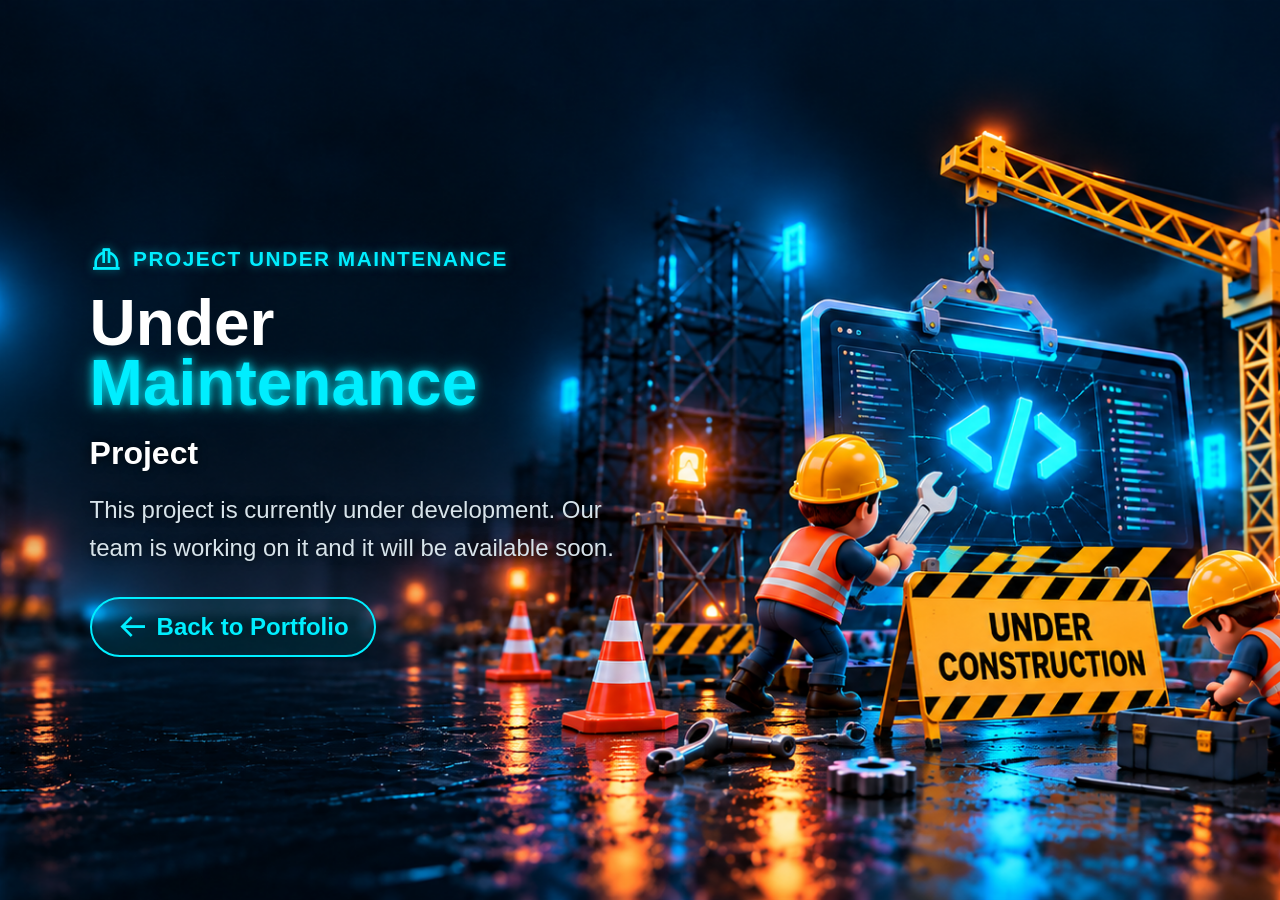
==== maintenance.html @ 801f3099 "Add files via upload" ====
<!DOCTYPE html>
<html lang="en">

<head>
    <meta charset="UTF-8">
    <meta name="viewport" content="width=device-width, initial-scale=1.0">

    <title>Project Under Maintenance</title>

    <!-- Boxicons -->
    <link
        href="https://unpkg.com/boxicons@2.1.4/css/boxicons.min.css"
        rel="stylesheet"
    >

    <style>

        * {
            margin: 0;
            padding: 0;
            box-sizing: border-box;
            font-family: Arial, sans-serif;
        }

        html,
        body {
            width: 100%;
            height: 100%;
        }

        body {
            min-height: 100vh;
            overflow: hidden;

            background:
                url("images/maintenance-bg.png")
                center center /
                cover
                no-repeat;
            
            animation: maintenanceScene 12s ease-in-out infinite alternate;

            background-color: #061018;
            color: #ffffff;
        }


        /* =========================
           MAIN PAGE
        ========================= */

        .maintenance-page {
            width: 100%;
            height: 100vh;

            display: flex;
            align-items: center;

            position: relative;
        }


        /* =========================
           LEFT CONTENT
        ========================= */

        .maintenance-content {
            width: 48%;
            max-width: 650px;
            margin-left: 7%;
            position: relative;
            z-index: 2;
        }


        /* =========================
           LABEL
        ========================= */

        .maintenance-label {
            display: flex;
            align-items: center;
            gap: 10px;

            color: #00eeff;

            font-size: 1.3rem;
            font-weight: 600;

            letter-spacing: 1.5px;

            margin-bottom: 18px;

            text-shadow:
                0 0 10px rgba(0, 238, 255, 0.5);
        }

        .maintenance-label i {
            font-size: 2rem;
        }


        /* =========================
           MAIN HEADING
        ========================= */

        .maintenance-content h1 {
            font-size: clamp(4rem, 5vw, 6rem);

            line-height: 0.95;

            margin-bottom: 20px;

            color: #ffffff;
        }

        .maintenance-content h1 span {
            color: #00eeff;

            text-shadow:
                0 0 10px #00eeff,
                0 0 25px rgba(0, 238, 255, 0.4);
        }


        /* =========================
           PROJECT NAME
        ========================= */

        .maintenance-content h2 {
            font-size: clamp(1.8rem, 2.5vw, 2.8rem);
            line-height: 1.2;
            margin-bottom: 18px;
            color: #ffffff;
            text-shadow: 0 0 10px rgba(0, 0, 0, 0.75);
        }


        /* =========================
           DESCRIPTION
        ========================= */

        .maintenance-content p {
            max-width: 550px;
            font-size: 1.5rem;
            line-height: 1.6;
            color: #d7e3ea;
            margin-bottom: 30px;
            text-shadow: 0 0 8px rgba(0, 0, 0, 0.7);
        }


        /* =========================
           BACK BUTTON
        ========================= */

        .back-btn {
            display: inline-flex;

            align-items: center;
            justify-content: center;

            gap: 8px;

            padding: 12px 25px;

            border: 2px solid #00eeff;
            border-radius: 30px;

            background: rgba(0, 238, 255, 0.08);

            color: #00eeff;

            text-decoration: none;

            font-size: 1.5rem;
            font-weight: 600;

            transition: 0.3s ease;
        }

        .back-btn i {
            font-size: 2rem;
        }

        .back-btn:hover {
            background: #00eeff;

            color: #061018;

            box-shadow:
                0 0 20px #00eeff,
                0 0 40px rgba(0, 238, 255, 0.3);

            transform: translateY(-3px);
        }


        /* =========================
           TABLET
        ========================= */

        @media (max-width: 1000px) {

            .maintenance-content {
                width: 52%;

                margin-left: 4%;

                padding: 30px;
            }

            .maintenance-content h1 {
                font-size: clamp(3.2rem, 6vw, 5rem);
            }

            .maintenance-content h2 {
                font-size: 2rem;
            }

            .maintenance-content p {
                font-size: 1.25rem;
            }

            .maintenance-label {
                font-size: 1.05rem;
            }

        }


        /* =========================
           MOBILE
        ========================= */

        @media (max-width: 700px) {

            body {
                overflow: hidden;

                background-position: 62% center;
            }

            .maintenance-page {
                justify-content: center;
                align-items: center;

                padding: 20px;
            }

            .maintenance-content {
                width: 92%;
                max-width: 500px;

                margin: 0;

                padding: 25px 22px;

                text-align: center;

                border-left: none;
                border-top: 2px solid #00eeff;

                border-radius: 0 0 22px 22px;

                background: rgba(5, 12, 22, 0.72);

                backdrop-filter: blur(7px);
                -webkit-backdrop-filter: blur(7px);
            }

            .maintenance-label {
                justify-content: center;

                font-size: 0.9rem;

                letter-spacing: 1px;
            }

            .maintenance-label i {
                font-size: 1.6rem;
            }

            .maintenance-content h1 {
                font-size: clamp(2.8rem, 11vw, 4rem);

                line-height: 0.95;
            }

            .maintenance-content h2 {
                font-size: clamp(1.5rem, 6vw, 2.1rem);
            }

            .maintenance-content p {
                font-size: 1.05rem;

                line-height: 1.5;
            }

            .back-btn {
                font-size: 1.2rem;

                padding: 10px 20px;
            }

        }


        /* =========================
           SMALL PHONES
        ========================= */

        @media (max-width: 400px) {

            .maintenance-page {
                padding: 12px;
            }

            .maintenance-content {
                padding: 20px 15px;
            }

            .maintenance-content h1 {
                font-size: 2.6rem;
            }

            .maintenance-content h2 {
                font-size: 1.35rem;
            }

            .maintenance-content p {
                font-size: 0.95rem;

                margin-bottom: 18px;
            }

            .maintenance-label {
                font-size: 0.75rem;
            }

            .back-btn {
                font-size: 1.05rem;

                padding: 9px 17px;
            }

        }

        @keyframes maintenanceScene {
            0% {
                background-position: 49% 50%;
            }
            100% {
                background-position: 51% 50%;
            }
        }

    </style>

</head>


<body>

    <main class="maintenance-page">


        <!-- =========================
             LEFT CONTENT
        ========================= -->

        <section class="maintenance-content">

            <div class="maintenance-label">

                <i class='bx bx-hard-hat'></i>

                PROJECT UNDER MAINTENANCE

            </div>


            <h1>
                Under<br>
                <span>Maintenance</span>
            </h1>


            <h2 id="project-name">
                Project
            </h2>


            <p>
                This project is currently under development.
                Our team is working on it and it will be available soon.
            </p>


            <a href="index.html" class="back-btn">

                <i class='bx bx-arrow-back'></i>

                Back to Portfolio

            </a>

        </section>


    </main>


    <!-- =========================
         DYNAMIC PROJECT NAME
    ========================= -->

    <script>

        const params =
            new URLSearchParams(window.location.search);

        const projectName =
            params.get("project");

        if (projectName) {

            document.getElementById("project-name")
                .textContent = projectName;

        }

    </script>


</body>

</html>
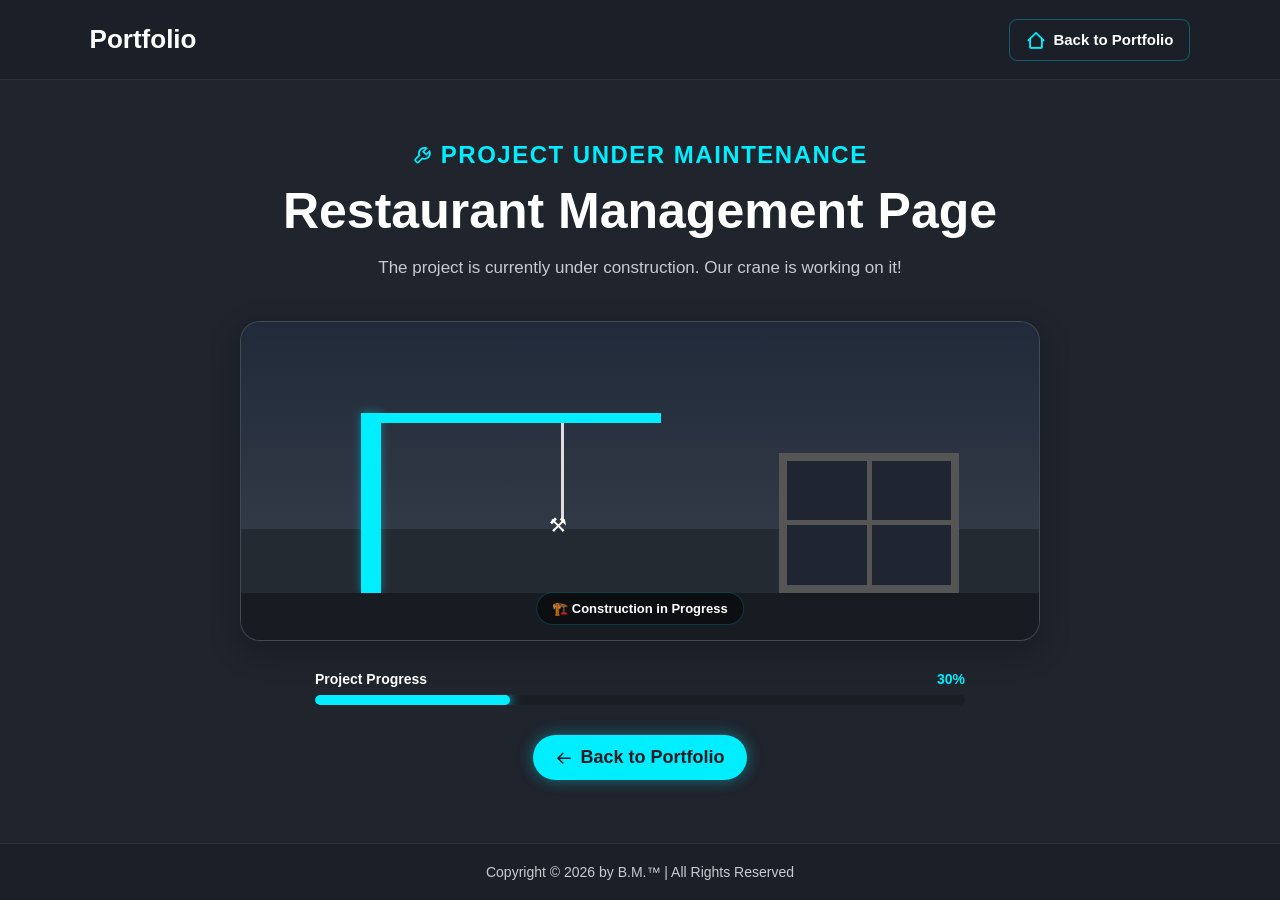
==== commit 5db2546f: "Add files via upload" ====
--- a/maintenance.html
+++ b/maintenance.html
@@ -7,432 +7,79 @@
 
     <title>Project Under Maintenance</title>
 
-    <!-- Boxicons -->
-    <link
-        href="https://unpkg.com/boxicons@2.1.4/css/boxicons.min.css"
-        rel="stylesheet"
-    >
+    <link href="https://unpkg.com/boxicons@2.1.4/css/boxicons.min.css" rel="stylesheet">
 
-    <style>
+    <link rel="stylesheet" href="maintenance.css">
+</head>
 
-        * {
-            margin: 0;
-            padding: 0;
-            box-sizing: border-box;
-            font-family: Arial, sans-serif;
-        }
-
-        html,
-        body {
-            width: 100%;
-            height: 100%;
-        }
-
-        body {
-            min-height: 100vh;
-            overflow: hidden;
-
-            background:
-                url("images/maintenance-bg.png")
-                center center /
-                cover
-                no-repeat;
-            
-            animation: maintenanceScene 12s ease-in-out infinite alternate;
-
-            background-color: #061018;
-            color: #ffffff;
-        }
-
-
-        /* =========================
-           MAIN PAGE
-        ========================= */
-
-        .maintenance-page {
-            width: 100%;
-            height: 100vh;
-
-            display: flex;
-            align-items: center;
-
-            position: relative;
-        }
-
-
-        /* =========================
-           LEFT CONTENT
-        ========================= */
-
-        .maintenance-content {
-            width: 48%;
-            max-width: 650px;
-            margin-left: 7%;
-            position: relative;
-            z-index: 2;
-        }
-
-
-        /* =========================
-           LABEL
-        ========================= */
-
-        .maintenance-label {
-            display: flex;
-            align-items: center;
-            gap: 10px;
-
-            color: #00eeff;
-
-            font-size: 1.3rem;
-            font-weight: 600;
-
-            letter-spacing: 1.5px;
-
-            margin-bottom: 18px;
-
-            text-shadow:
-                0 0 10px rgba(0, 238, 255, 0.5);
-        }
-
-        .maintenance-label i {
-            font-size: 2rem;
-        }
-
-
-        /* =========================
-           MAIN HEADING
-        ========================= */
-
-        .maintenance-content h1 {
-            font-size: clamp(4rem, 5vw, 6rem);
-
-            line-height: 0.95;
-
-            margin-bottom: 20px;
-
-            color: #ffffff;
-        }
-
-        .maintenance-content h1 span {
-            color: #00eeff;
-
-            text-shadow:
-                0 0 10px #00eeff,
-                0 0 25px rgba(0, 238, 255, 0.4);
-        }
-
-
-        /* =========================
-           PROJECT NAME
-        ========================= */
-
-        .maintenance-content h2 {
-            font-size: clamp(1.8rem, 2.5vw, 2.8rem);
-            line-height: 1.2;
-            margin-bottom: 18px;
-            color: #ffffff;
-            text-shadow: 0 0 10px rgba(0, 0, 0, 0.75);
-        }
-
-
-        /* =========================
-           DESCRIPTION
-        ========================= */
-
-        .maintenance-content p {
-            max-width: 550px;
-            font-size: 1.5rem;
-            line-height: 1.6;
-            color: #d7e3ea;
-            margin-bottom: 30px;
-            text-shadow: 0 0 8px rgba(0, 0, 0, 0.7);
-        }
-
-
-        /* =========================
-           BACK BUTTON
-        ========================= */
-
-        .back-btn {
-            display: inline-flex;
-
-            align-items: center;
-            justify-content: center;
-
-            gap: 8px;
-
-            padding: 12px 25px;
-
-            border: 2px solid #00eeff;
-            border-radius: 30px;
-
-            background: rgba(0, 238, 255, 0.08);
-
-            color: #00eeff;
-
-            text-decoration: none;
-
-            font-size: 1.5rem;
-            font-weight: 600;
-
-            transition: 0.3s ease;
-        }
-
-        .back-btn i {
-            font-size: 2rem;
-        }
-
-        .back-btn:hover {
-            background: #00eeff;
-
-            color: #061018;
-
-            box-shadow:
-                0 0 20px #00eeff,
-                0 0 40px rgba(0, 238, 255, 0.3);
-
-            transform: translateY(-3px);
-        }
-
-
-        /* =========================
-           TABLET
-        ========================= */
-
-        @media (max-width: 1000px) {
-
-            .maintenance-content {
-                width: 52%;
-
-                margin-left: 4%;
-
-                padding: 30px;
-            }
-
-            .maintenance-content h1 {
-                font-size: clamp(3.2rem, 6vw, 5rem);
-            }
-
-            .maintenance-content h2 {
-                font-size: 2rem;
-            }
-
-            .maintenance-content p {
-                font-size: 1.25rem;
-            }
-
-            .maintenance-label {
-                font-size: 1.05rem;
-            }
-
-        }
-
-
-        /* =========================
-           MOBILE
-        ========================= */
-
-        @media (max-width: 700px) {
-
-            body {
-                overflow: hidden;
-
-                background-position: 62% center;
-            }
-
-            .maintenance-page {
-                justify-content: center;
-                align-items: center;
-
-                padding: 20px;
-            }
-
-            .maintenance-content {
-                width: 92%;
-                max-width: 500px;
-
-                margin: 0;
-
-                padding: 25px 22px;
-
-                text-align: center;
-
-                border-left: none;
-                border-top: 2px solid #00eeff;
-
-                border-radius: 0 0 22px 22px;
-
-                background: rgba(5, 12, 22, 0.72);
-
-                backdrop-filter: blur(7px);
-                -webkit-backdrop-filter: blur(7px);
-            }
-
-            .maintenance-label {
-                justify-content: center;
-
-                font-size: 0.9rem;
-
-                letter-spacing: 1px;
-            }
-
-            .maintenance-label i {
-                font-size: 1.6rem;
-            }
-
-            .maintenance-content h1 {
-                font-size: clamp(2.8rem, 11vw, 4rem);
-
-                line-height: 0.95;
-            }
-
-            .maintenance-content h2 {
-                font-size: clamp(1.5rem, 6vw, 2.1rem);
-            }
-
-            .maintenance-content p {
-                font-size: 1.05rem;
-
-                line-height: 1.5;
-            }
-
-            .back-btn {
-                font-size: 1.2rem;
-
-                padding: 10px 20px;
-            }
-
-        }
-
-
-        /* =========================
-           SMALL PHONES
-        ========================= */
-
-        @media (max-width: 400px) {
-
-            .maintenance-page {
-                padding: 12px;
-            }
-
-            .maintenance-content {
-                padding: 20px 15px;
-            }
-
-            .maintenance-content h1 {
-                font-size: 2.6rem;
-            }
-
-            .maintenance-content h2 {
-                font-size: 1.35rem;
-            }
-
-            .maintenance-content p {
-                font-size: 0.95rem;
-
-                margin-bottom: 18px;
-            }
-
-            .maintenance-label {
-                font-size: 0.75rem;
-            }
-
-            .back-btn {
-                font-size: 1.05rem;
-
-                padding: 9px 17px;
-            }
-
-        }
-
-        @keyframes maintenanceScene {
-            0% {
-                background-position: 49% 50%;
-            }
-            100% {
-                background-position: 51% 50%;
-            }
-        }
-
-    </style>
-
-</head>
 
 
 <body>
 
     <main class="maintenance-page">
+        <header class="maintenance-header">
+            <a href="#" class="logo">Portfolio</a>
+
+            <a href="index.html" class="back-home">
+                <i class='bx bx-home-alt-2'></i>
+                Back to Portfolio
+            </a>
+        </header>
 
 
-        <!-- =========================
-             LEFT CONTENT
-        ========================= -->
+        <section class="maintenance-container">
+            <div class="project-info">
+                <p class="maintenance-label">
+                    <i class='bx bx-wrench'></i>
+                    PROJECT UNDER MAINTENANCE
+                </p>
 
-        <section class="maintenance-content">
+                <h1 id="project-name">
+                    Loading Project...
+                </h1>
 
-            <div class="maintenance-label">
-
-                <i class='bx bx-hard-hat'></i>
-
-                PROJECT UNDER MAINTENANCE
+                <p class="maintenance-message" id="maintenance-message">
+                    Please wait while the project is being updated.
+                </p>
 
             </div>
 
 
-            <h1>
-                Under<br>
-                <span>Maintenance</span>
-            </h1>
+            <!-- Animation Area -->
+            <div class="animation-container" id="animation-container">
+            </div>
 
 
-            <h2 id="project-name">
-                Project
-            </h2>
+            <!-- Progress Section -->
+            <div class="progress-section" id="progress-section">
+                <div class="progress-header">
+                    <span>Project Progress</span>
+                    <span id="progress-value">0%</span>
+                </div>
 
+                <div class="progress-bar">
+                    <div class="progress-fill" id="progress-fill"></div>
+                </div>
+            </div>
 
-            <p>
-                This project is currently under development.
-                Our team is working on it and it will be available soon.
-            </p>
-
-
-            <a href="index.html" class="back-btn">
-
-                <i class='bx bx-arrow-back'></i>
-
-                Back to Portfolio
-
-            </a>
+            <!-- Back Button -->
+            <div class="maintenance-actions">
+                <a href="index.html" class="home-btn">
+                    <i class='bx bx-arrow-back'></i>
+                    Back to Portfolio
+                </a>
+            </div>
 
         </section>
 
 
+        <!-- Footer -->
+        <footer class="maintenance-footer">
+            <p>Copyright &copy; 2026 by B.M.&trade; | All Rights Reserved</p>
+        </footer>
     </main>
 
-
-    <!-- =========================
-         DYNAMIC PROJECT NAME
-    ========================= -->
-
-    <script>
-
-        const params =
-            new URLSearchParams(window.location.search);
-
-        const projectName =
-            params.get("project");
-
-        if (projectName) {
-
-            document.getElementById("project-name")
-                .textContent = projectName;
-
-        }
-
-    </script>
-
+    <script src="maintenance.js"></script>
 
 </body>
-
 </html>
--- a/maintenance.css
+++ b/maintenance.css
@@ -0,0 +1,395 @@
+/* =========================================================
+   MAINTENANCE PAGE
+========================================================= */
+
+:root {
+    --bg-color: #1f242d;
+    --second-bg-color: #323946;
+    --text-color: #fff;
+    --main-color: #0ef;
+    --dark-color: #171b22;
+    --border-color: rgba(255, 255, 255, 0.08);
+}
+
+
+/* =========================================================
+   RESET
+========================================================= */
+
+* {
+    margin: 0;
+    padding: 0;
+    box-sizing: border-box;
+    text-decoration: none;
+    border: none;
+    outline: none;
+    scroll-behavior: smooth;
+}
+
+html {
+    font-size: 62.5%;
+}
+
+body {
+    font-family: Arial, Helvetica, sans-serif;
+    background: var(--bg-color);
+    color: var(--text-color);
+    min-height: 100vh;
+}
+
+
+/* =========================================================
+   MAIN PAGE
+========================================================= */
+
+.maintenance-page {
+    min-height: 100vh;
+    display: flex;
+    flex-direction: column;
+}
+
+
+/* =========================================================
+   HEADER
+========================================================= */
+
+.maintenance-header {
+    width: 100%;
+    min-height: 8rem;
+    padding: 0 7%;
+    background: #1b2028;
+    display: flex;
+    align-items: center;
+    justify-content: space-between;
+    border-bottom: 1px solid var(--border-color);
+}
+
+.logo {
+    color: var(--text-color);
+    font-size: 2.6rem;
+    font-weight: 700;
+    cursor: default;
+}
+
+.logo span {
+    color: var(--main-color);
+}
+
+.back-home {
+    display: flex;
+    align-items: center;
+    gap: 0.7rem;
+    color: var(--text-color);
+    font-size: 1.5rem;
+    font-weight: 600;
+    padding: 1rem 1.6rem;
+    border: 1px solid rgba(0, 238, 255, 0.3);
+    border-radius: 0.8rem;
+    transition: 0.3s ease;
+}
+
+.back-home i {
+    font-size: 2rem;
+    color: var(--main-color);
+}
+
+.back-home:hover {
+    background: var(--main-color);
+    color: var(--dark-color);
+    box-shadow: 0 0 1.5rem var(--main-color);
+}
+
+.back-home:hover i {
+    color: var(--dark-color);
+}
+
+
+
+/* =========================================================
+   MAIN CONTAINER
+========================================================= */
+
+.maintenance-container {
+    width: min(110rem, 90%);
+    margin: auto;
+    display: flex;
+    flex-direction: column;
+    align-items: center;
+    text-align: center;
+    padding: 6rem 0;
+}
+
+
+/* =========================================================
+   PROJECT INFORMATION
+========================================================= */
+
+.project-info {
+    max-width: 80rem;
+}
+
+.maintenance-label {
+    display: inline-flex;
+    align-items: center;
+    gap: 0.7rem;
+    color: var(--main-color);
+    font-size: 2.4rem;
+    font-weight: 700;
+    letter-spacing: 0.15rem;
+
+    margin-bottom: 1.5rem;
+}
+
+.maintenance-label i {
+    font-size: 2rem;
+}
+
+#project-name {
+    font-size: clamp(2.5rem, 6vw, 5rem);
+    line-height: 1.1;
+    margin-bottom: 1.5rem;
+}
+
+.maintenance-message {
+    font-size: 1.7rem;
+    line-height: 1.6;
+    color: #c8cbd1;
+    max-width: 65rem;
+    margin: auto;
+}
+
+
+/* =========================================================
+   ANIMATION CONTAINER
+========================================================= */
+
+.animation-container {
+    width: min(80rem, 100%);
+    height: 32rem;
+    margin: 4rem auto 3rem;
+    background: var(--second-bg-color);
+    border: 1px solid var(--border-color);
+    border-radius: 2rem;
+    position: relative;
+    overflow: hidden;
+    display: flex;
+    align-items: center;
+    justify-content: center;
+    box-shadow: 0 1rem 3rem rgba(0, 0, 0, 0.25);
+}
+
+
+/* =========================================================
+   PROGRESS
+========================================================= */
+
+.progress-section {
+    width: min(65rem, 90%);
+    margin-bottom: 3rem;
+}
+
+.progress-header {
+    display: flex;
+    justify-content: space-between;
+    align-items: center;
+    margin-bottom: 0.8rem;
+    font-size: 1.4rem;
+    font-weight: 600;
+}
+
+#progress-value {
+    color: var(--main-color);
+}
+
+.progress-bar {
+    width: 100%;
+    height: 1rem;
+    background: #191e25;
+    border-radius: 2rem;
+    overflow: hidden;
+}
+
+.progress-fill {
+    height: 100%;
+    width: 0%;
+    background: var(--main-color);
+    border-radius: inherit;
+    box-shadow: 0 0 1.2rem var(--main-color);
+    transition: width 1s ease;
+}
+
+
+/* =========================================================
+   BUTTONS
+========================================================= */
+
+.maintenance-actions {
+    display: flex;
+    justify-content: center;
+    align-items: center;
+    gap: 1.5rem;
+    flex-wrap: wrap;
+}
+
+.home-btn {
+    display: inline-flex;
+    align-items: center;
+    justify-content: center;
+    gap: 0.7rem;
+    padding: 1.2rem 2.2rem;
+    border-radius: 3rem;
+    font-size: 1.5rem;
+    font-weight: 700;
+    transition: 0.3s ease;
+}
+
+.home-btn {
+    background: var(--main-color);
+    color: var(--dark-color);
+    box-shadow: 0 0 1.5rem rgba(0, 238, 255, 0.4);
+}
+
+.home-btn:hover {
+    transform: translateY(-0.3rem);
+    box-shadow: 0 0 2rem var(--main-color);
+}
+
+.home-btn {
+    font-size: 1.8rem;
+}
+
+
+/* =========================================================
+   FOOTER
+========================================================= */
+
+.maintenance-footer {
+    margin-top: auto;
+    width: 100%;
+    padding: 2rem;
+    text-align: center;
+    background: #1b2028;
+    border-top: 1px solid var(--border-color);
+}
+
+.maintenance-footer p {
+    font-size: 1.4rem;
+    color: #c8cbd1;
+}
+
+
+/* =========================================================
+   ANIMATION AREA - GENERAL
+========================================================= */
+
+.animation-object {
+    position: absolute;
+}
+
+
+/* =========================================================
+   RESPONSIVE
+========================================================= */
+
+@media (max-width: 768px) {
+    .maintenance-header {
+        padding: 0 4%;
+        min-height: 7rem;
+    }
+
+    .logo {
+        font-size: 2.2rem;
+    }
+
+    .back-home {
+        font-size: 1.3rem;
+        padding: 0.8rem 1.2rem;
+    }
+
+    .maintenance-container {
+        width: 92%;
+        padding: 4rem 0;
+    }
+
+    .maintenance-message {
+        font-size: 1.5rem;
+    }
+
+    .animation-container {
+        height: 27rem;
+        margin-top: 3rem;
+    }
+
+    .progress-section {
+        width: 95%;
+    }
+}
+
+
+@media (max-width: 450px) {
+    .maintenance-header {
+        padding: 0 2rem;
+    }
+
+    .back-home {
+        padding: 0.7rem 1rem;
+    }
+
+    .back-home i {
+        font-size: 1.8rem;
+    }
+
+    .back-home {
+        font-size: 0;
+    }
+
+    .back-home i {
+        font-size: 2.2rem;
+    }
+
+    .maintenance-container {
+        width: 94%;
+        padding: 3rem 0;
+    }
+
+    .maintenance-label {
+        font-size: 1.1rem;
+    }
+
+    #project-name {
+        font-size: 3.2rem;
+    }
+
+    .maintenance-message {
+        font-size: 1.4rem;
+        padding: 0 1rem;
+    }
+
+    .animation-container {
+        height: 24rem;
+        border-radius: 1.5rem;
+        margin-top: 2.5rem;
+    }
+
+    .progress-section {
+        width: 100%;
+    }
+
+    .progress-header {
+        font-size: 1.3rem;
+    }
+
+    .maintenance-actions {
+        width: 100%;
+        flex-direction: column;
+    }
+
+    .home-btn,
+    .contact-btn {
+        width: min(25rem, 90%);
+    }
+
+    .maintenance-footer p {
+        font-size: 1.2rem;
+    }
+}
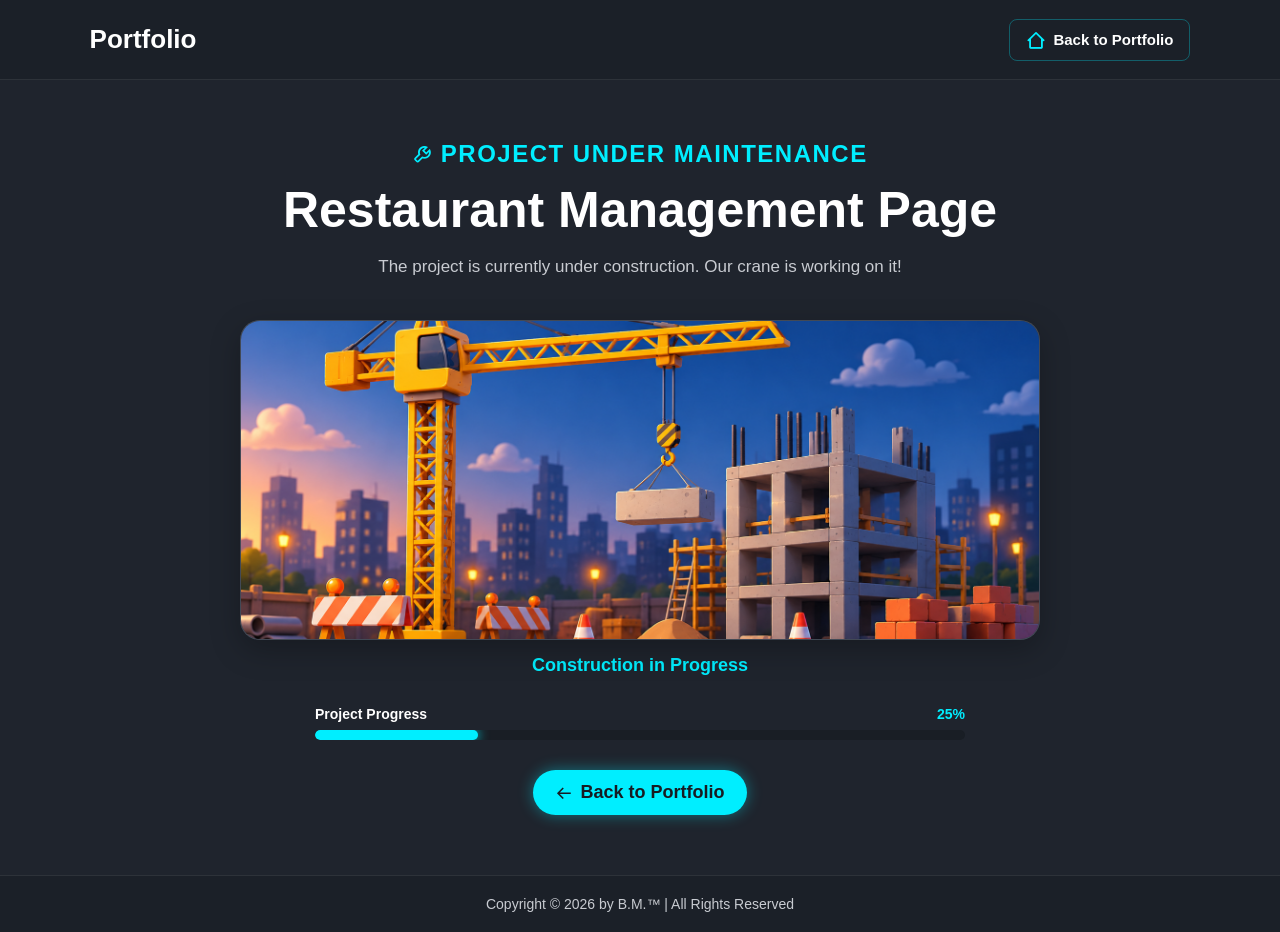
==== commit bf27b351: "maintenance logo updation" ====
--- a/maintenance.html
+++ b/maintenance.html
@@ -9,7 +9,9 @@
 
     <link href="https://unpkg.com/boxicons@2.1.4/css/boxicons.min.css" rel="stylesheet">
 
-    <link rel="stylesheet" href="maintenance.css">
+    <link rel="stylesheet" href="maintenance.css">
+
+    <link rel="icon" type="image/png" href="images/logo.png">
 </head>
 
 
--- a/maintenance.css
+++ b/maintenance.css
@@ -304,6 +304,18 @@
     .back-home {
         font-size: 1.3rem;
         padding: 0.8rem 1.2rem;
+        line-height: 1;
+        display: flex;
+        align-items: center;
+        justify-content: center;
+    }
+
+    .back-home i {
+        display: flex;
+        align-items: center;
+        justify-content: center;
+        margin: 0;
+        line-height: 1;
     }
 
     .maintenance-container {
@@ -318,6 +330,7 @@
     .animation-container {
         height: 27rem;
         margin-top: 3rem;
+        overflow: hidden;
     }
 
     .progress-section {
@@ -332,19 +345,29 @@
     }
 
     .back-home {
-        padding: 0.7rem 1rem;
+        width: 5rem;
+        position: relative;
+        height: 5rem;
+        padding: 0;
+        font-size: 0;
+        display: block;
+        margin: 0;
     }
 
     .back-home i {
-        font-size: 1.8rem;
-    }
-
-    .back-home {
-        font-size: 0;
-    }
-
-    .back-home i {
+        position: absolute;
+        left: 50%;
+        top: 50%;
+        transform: translate(-50%, -50%);
+
+        width: auto;
+        height: auto;
+        margin: 0;
+        padding: 0;
+
+        display: block;
         font-size: 2.2rem;
+        line-height: 1;
     }
 
     .maintenance-container {
@@ -366,9 +389,10 @@
     }
 
     .animation-container {
-        height: 24rem;
+        height: 20rem;
         border-radius: 1.5rem;
         margin-top: 2.5rem;
+        overflow: hidden;
     }
 
     .progress-section {
@@ -384,12 +408,51 @@
         flex-direction: column;
     }
 
-    .home-btn,
-    .contact-btn {
+    .home-btn {
         width: min(25rem, 90%);
     }
 
     .maintenance-footer p {
         font-size: 1.2rem;
     }
-}+}
+
+
+/* =========================================================
+   STATIC MAINTENANCE IMAGE
+========================================================= */
+
+.animation-container .scene {
+    width: 100%;
+    height: 100%;
+    position: relative;
+    display: flex;
+}
+
+.animation-container .scene img {
+    width: 100%;
+    height: 100%;
+    display: block;
+    object-fit: cover;
+    animation: imageFloat 8s ease-in-out infinite alternate;
+}
+
+.scene-title {
+    width: min(80rem, 100%);
+    margin: -1.5rem auto 3rem;
+    text-align: center;
+
+    font-size: 1.8rem;
+    font-weight: 700;
+    color: var(--main-color);
+}
+
+@keyframes imageFloat {
+    0%, 100% {
+        transform: scale(1.08) translateX(-0.3rem);
+    }
+    50% {
+        transform: scale(1.08) translateX(0.3rem);
+    }
+}
+
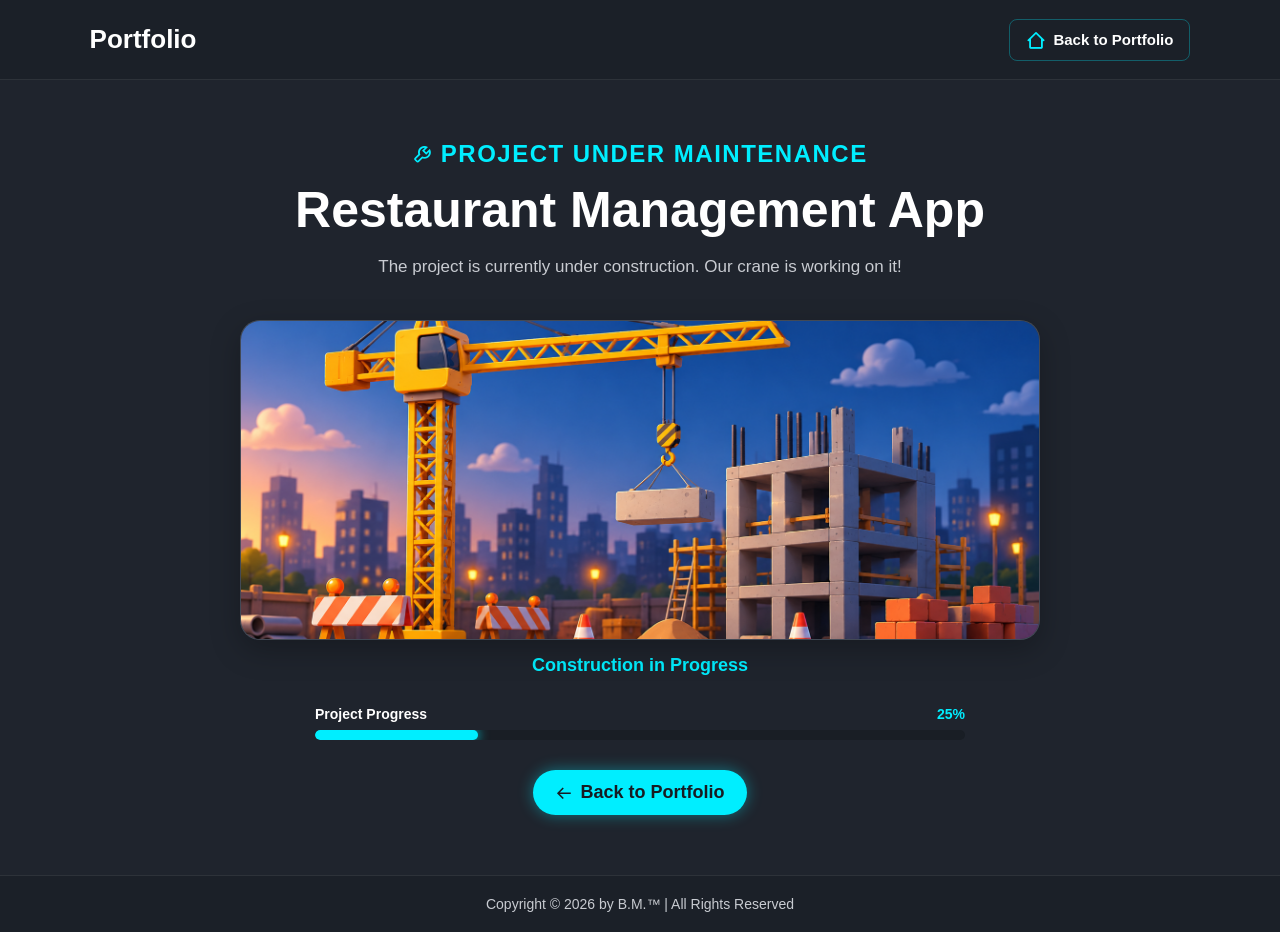
==== commit 450452ba: "Add files via upload" ====
--- a/maintenance.html
+++ b/maintenance.html
@@ -9,9 +9,10 @@
 
     <link href="https://unpkg.com/boxicons@2.1.4/css/boxicons.min.css" rel="stylesheet">
 
-    <link rel="stylesheet" href="maintenance.css">
-
-    <link rel="icon" type="image/png" href="images/logo.png">
+    <link rel="stylesheet" href="maintenance/maintenance.css">
+
+    <link rel="icon" type="image/png" href="images/maintenance.png">
+
 </head>
 
 
@@ -81,7 +82,7 @@
         </footer>
     </main>
 
-    <script src="maintenance.js"></script>
+    <script src="maintenance/maintenance.js"></script>
 
 </body>
 </html>
--- a/maintenance/maintenance.css
+++ b/maintenance/maintenance.css
@@ -0,0 +1,458 @@
+/* =========================================================
+   MAINTENANCE PAGE
+========================================================= */
+
+:root {
+    --bg-color: #1f242d;
+    --second-bg-color: #323946;
+    --text-color: #fff;
+    --main-color: #0ef;
+    --dark-color: #171b22;
+    --border-color: rgba(255, 255, 255, 0.08);
+}
+
+
+/* =========================================================
+   RESET
+========================================================= */
+
+* {
+    margin: 0;
+    padding: 0;
+    box-sizing: border-box;
+    text-decoration: none;
+    border: none;
+    outline: none;
+    scroll-behavior: smooth;
+}
+
+html {
+    font-size: 62.5%;
+}
+
+body {
+    font-family: Arial, Helvetica, sans-serif;
+    background: var(--bg-color);
+    color: var(--text-color);
+    min-height: 100vh;
+}
+
+
+/* =========================================================
+   MAIN PAGE
+========================================================= */
+
+.maintenance-page {
+    min-height: 100vh;
+    display: flex;
+    flex-direction: column;
+}
+
+
+/* =========================================================
+   HEADER
+========================================================= */
+
+.maintenance-header {
+    width: 100%;
+    min-height: 8rem;
+    padding: 0 7%;
+    background: #1b2028;
+    display: flex;
+    align-items: center;
+    justify-content: space-between;
+    border-bottom: 1px solid var(--border-color);
+}
+
+.logo {
+    color: var(--text-color);
+    font-size: 2.6rem;
+    font-weight: 700;
+    cursor: default;
+}
+
+.logo span {
+    color: var(--main-color);
+}
+
+.back-home {
+    display: flex;
+    align-items: center;
+    gap: 0.7rem;
+    color: var(--text-color);
+    font-size: 1.5rem;
+    font-weight: 600;
+    padding: 1rem 1.6rem;
+    border: 1px solid rgba(0, 238, 255, 0.3);
+    border-radius: 0.8rem;
+    transition: 0.3s ease;
+}
+
+.back-home i {
+    font-size: 2rem;
+    color: var(--main-color);
+}
+
+.back-home:hover {
+    background: var(--main-color);
+    color: var(--dark-color);
+    box-shadow: 0 0 1.5rem var(--main-color);
+}
+
+.back-home:hover i {
+    color: var(--dark-color);
+}
+
+
+
+/* =========================================================
+   MAIN CONTAINER
+========================================================= */
+
+.maintenance-container {
+    width: min(110rem, 90%);
+    margin: auto;
+    display: flex;
+    flex-direction: column;
+    align-items: center;
+    text-align: center;
+    padding: 6rem 0;
+}
+
+
+/* =========================================================
+   PROJECT INFORMATION
+========================================================= */
+
+.project-info {
+    max-width: 80rem;
+}
+
+.maintenance-label {
+    display: inline-flex;
+    align-items: center;
+    gap: 0.7rem;
+    color: var(--main-color);
+    font-size: 2.4rem;
+    font-weight: 700;
+    letter-spacing: 0.15rem;
+
+    margin-bottom: 1.5rem;
+}
+
+.maintenance-label i {
+    font-size: 2rem;
+}
+
+#project-name {
+    font-size: clamp(2.5rem, 6vw, 5rem);
+    line-height: 1.1;
+    margin-bottom: 1.5rem;
+}
+
+.maintenance-message {
+    font-size: 1.7rem;
+    line-height: 1.6;
+    color: #c8cbd1;
+    max-width: 65rem;
+    margin: auto;
+}
+
+
+/* =========================================================
+   ANIMATION CONTAINER
+========================================================= */
+
+.animation-container {
+    width: min(80rem, 100%);
+    height: 32rem;
+    margin: 4rem auto 3rem;
+    background: var(--second-bg-color);
+    border: 1px solid var(--border-color);
+    border-radius: 2rem;
+    position: relative;
+    overflow: hidden;
+    display: flex;
+    align-items: center;
+    justify-content: center;
+    box-shadow: 0 1rem 3rem rgba(0, 0, 0, 0.25);
+}
+
+
+/* =========================================================
+   PROGRESS
+========================================================= */
+
+.progress-section {
+    width: min(65rem, 90%);
+    margin-bottom: 3rem;
+}
+
+.progress-header {
+    display: flex;
+    justify-content: space-between;
+    align-items: center;
+    margin-bottom: 0.8rem;
+    font-size: 1.4rem;
+    font-weight: 600;
+}
+
+#progress-value {
+    color: var(--main-color);
+}
+
+.progress-bar {
+    width: 100%;
+    height: 1rem;
+    background: #191e25;
+    border-radius: 2rem;
+    overflow: hidden;
+}
+
+.progress-fill {
+    height: 100%;
+    width: 0%;
+    background: var(--main-color);
+    border-radius: inherit;
+    box-shadow: 0 0 1.2rem var(--main-color);
+    transition: width 1s ease;
+}
+
+
+/* =========================================================
+   BUTTONS
+========================================================= */
+
+.maintenance-actions {
+    display: flex;
+    justify-content: center;
+    align-items: center;
+    gap: 1.5rem;
+    flex-wrap: wrap;
+}
+
+.home-btn {
+    display: inline-flex;
+    align-items: center;
+    justify-content: center;
+    gap: 0.7rem;
+    padding: 1.2rem 2.2rem;
+    border-radius: 3rem;
+    font-size: 1.5rem;
+    font-weight: 700;
+    transition: 0.3s ease;
+}
+
+.home-btn {
+    background: var(--main-color);
+    color: var(--dark-color);
+    box-shadow: 0 0 1.5rem rgba(0, 238, 255, 0.4);
+}
+
+.home-btn:hover {
+    transform: translateY(-0.3rem);
+    box-shadow: 0 0 2rem var(--main-color);
+}
+
+.home-btn {
+    font-size: 1.8rem;
+}
+
+
+/* =========================================================
+   FOOTER
+========================================================= */
+
+.maintenance-footer {
+    margin-top: auto;
+    width: 100%;
+    padding: 2rem;
+    text-align: center;
+    background: #1b2028;
+    border-top: 1px solid var(--border-color);
+}
+
+.maintenance-footer p {
+    font-size: 1.4rem;
+    color: #c8cbd1;
+}
+
+
+/* =========================================================
+   ANIMATION AREA - GENERAL
+========================================================= */
+
+.animation-object {
+    position: absolute;
+}
+
+
+/* =========================================================
+   RESPONSIVE
+========================================================= */
+
+@media (max-width: 768px) {
+    .maintenance-header {
+        padding: 0 4%;
+        min-height: 7rem;
+    }
+
+    .logo {
+        font-size: 2.2rem;
+    }
+
+    .back-home {
+        font-size: 1.3rem;
+        padding: 0.8rem 1.2rem;
+        line-height: 1;
+        display: flex;
+        align-items: center;
+        justify-content: center;
+    }
+
+    .back-home i {
+        display: flex;
+        align-items: center;
+        justify-content: center;
+        margin: 0;
+        line-height: 1;
+    }
+
+    .maintenance-container {
+        width: 92%;
+        padding: 4rem 0;
+    }
+
+    .maintenance-message {
+        font-size: 1.5rem;
+    }
+
+    .animation-container {
+        height: 25rem;
+        margin-top: 3rem;
+        overflow: hidden;
+    }
+
+    .progress-section {
+        width: 95%;
+    }
+}
+
+
+@media (max-width: 450px) {
+    .maintenance-header {
+        padding: 0 2rem;
+    }
+
+    .back-home {
+        width: 5rem;
+        position: relative;
+        height: 5rem;
+        padding: 0;
+        font-size: 0;
+        display: block;
+        margin: 0;
+    }
+
+    .back-home i {
+        position: absolute;
+        left: 50%;
+        top: 50%;
+        transform: translate(-50%, -50%);
+
+        width: auto;
+        height: auto;
+        margin: 0;
+        padding: 0;
+
+        display: block;
+        font-size: 2.2rem;
+        line-height: 1;
+    }
+
+    .maintenance-container {
+        width: 94%;
+        padding: 3rem 0;
+    }
+
+    .maintenance-label {
+        font-size: 1.1rem;
+    }
+
+    #project-name {
+        font-size: 3.2rem;
+    }
+
+    .maintenance-message {
+        font-size: 1.4rem;
+        padding: 0 1rem;
+    }
+
+    .animation-container {
+        height: 20rem;
+        border-radius: 1.5rem;
+        margin-top: 2.5rem;
+        overflow: hidden;
+    }
+
+    .progress-section {
+        width: 100%;
+    }
+
+    .progress-header {
+        font-size: 1.3rem;
+    }
+
+    .maintenance-actions {
+        width: 100%;
+        flex-direction: column;
+    }
+
+    .home-btn {
+        width: min(25rem, 90%);
+    }
+
+    .maintenance-footer p {
+        font-size: 1.2rem;
+    }
+}
+
+
+/* =========================================================
+   STATIC MAINTENANCE IMAGE
+========================================================= */
+
+.animation-container .scene {
+    width: 100%;
+    height: 100%;
+    position: relative;
+    display: flex;
+}
+
+.animation-container .scene img {
+    width: 100%;
+    height: 100%;
+    display: block;
+    object-fit: cover;
+    animation: imageFloat 8s ease-in-out infinite alternate;
+}
+
+.scene-title {
+    width: min(80rem, 100%);
+    margin: -1.5rem auto 3rem;
+    text-align: center;
+
+    font-size: 1.8rem;
+    font-weight: 700;
+    color: var(--main-color);
+}
+
+@keyframes imageFloat {
+    0%, 100% {
+        transform: scale(1.08) translateX(-0.3rem);
+    }
+    50% {
+        transform: scale(1.08) translateX(0.3rem);
+    }
+}
+
